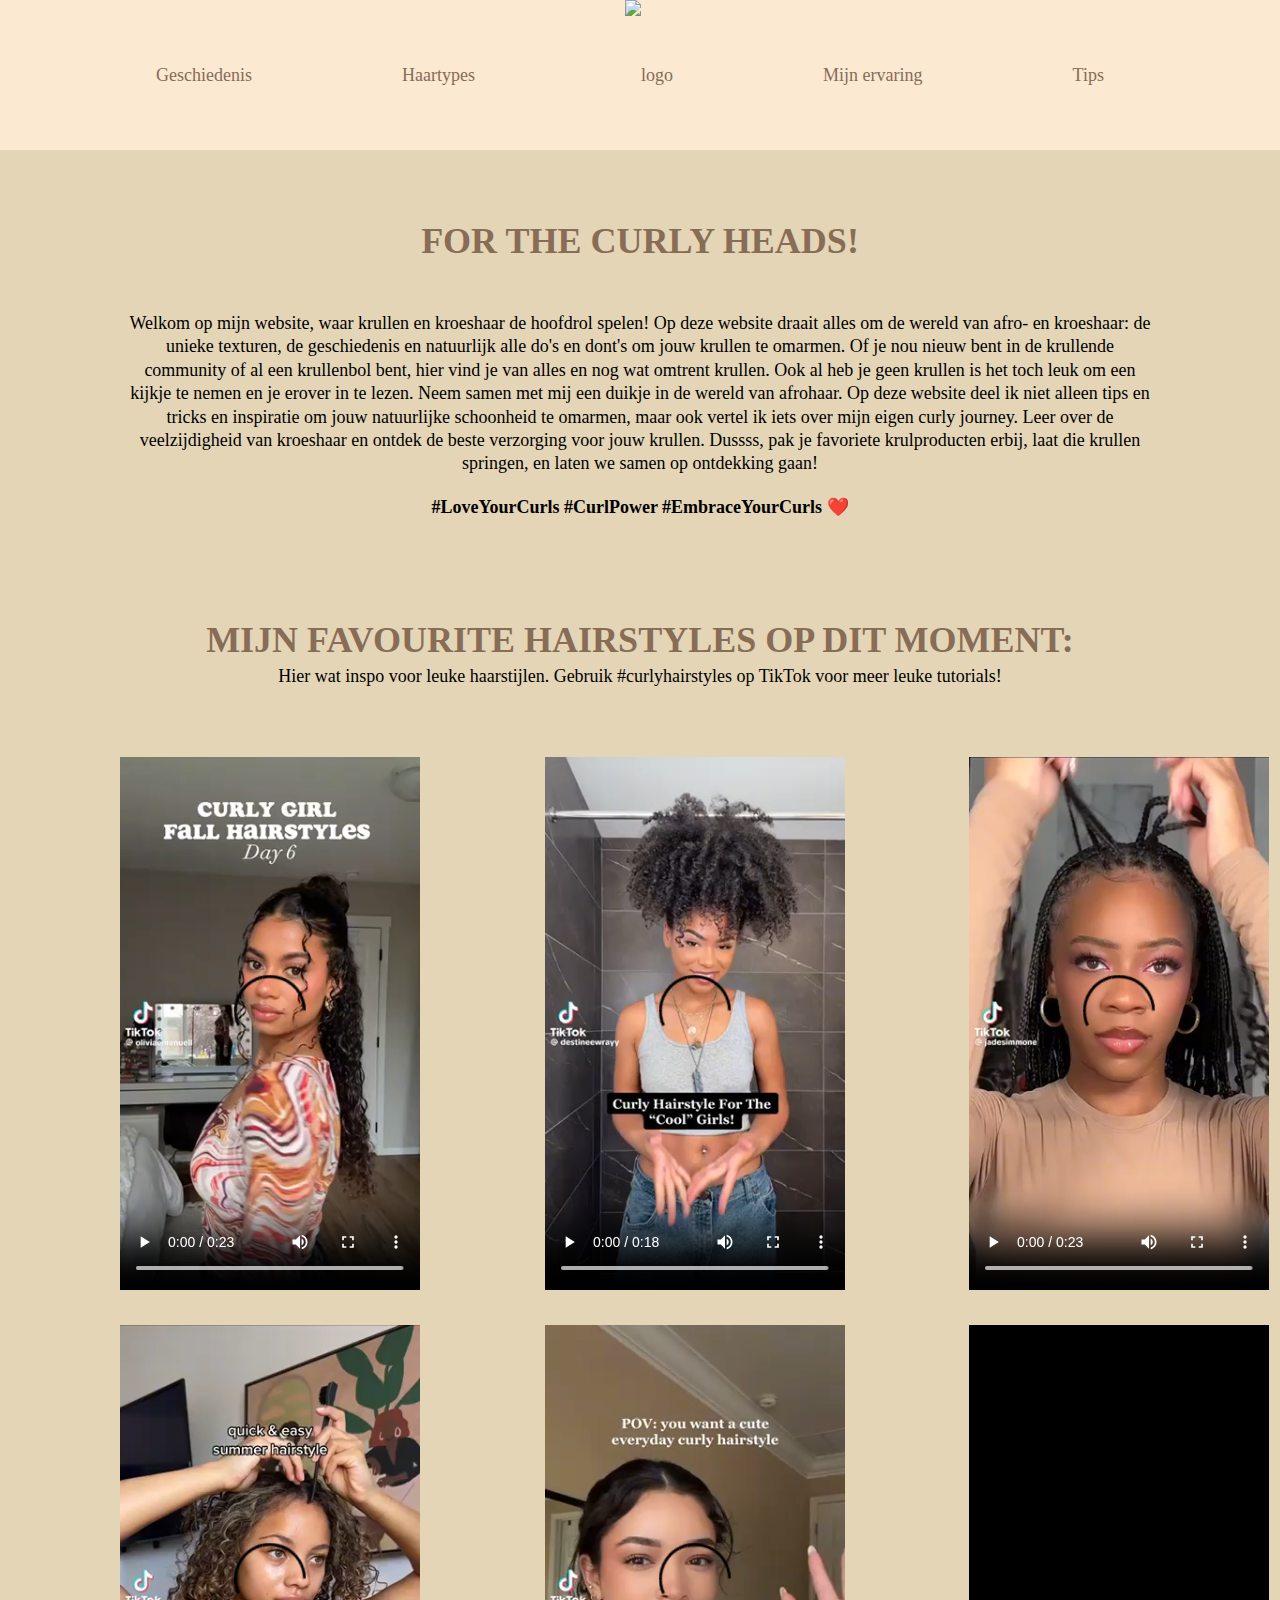
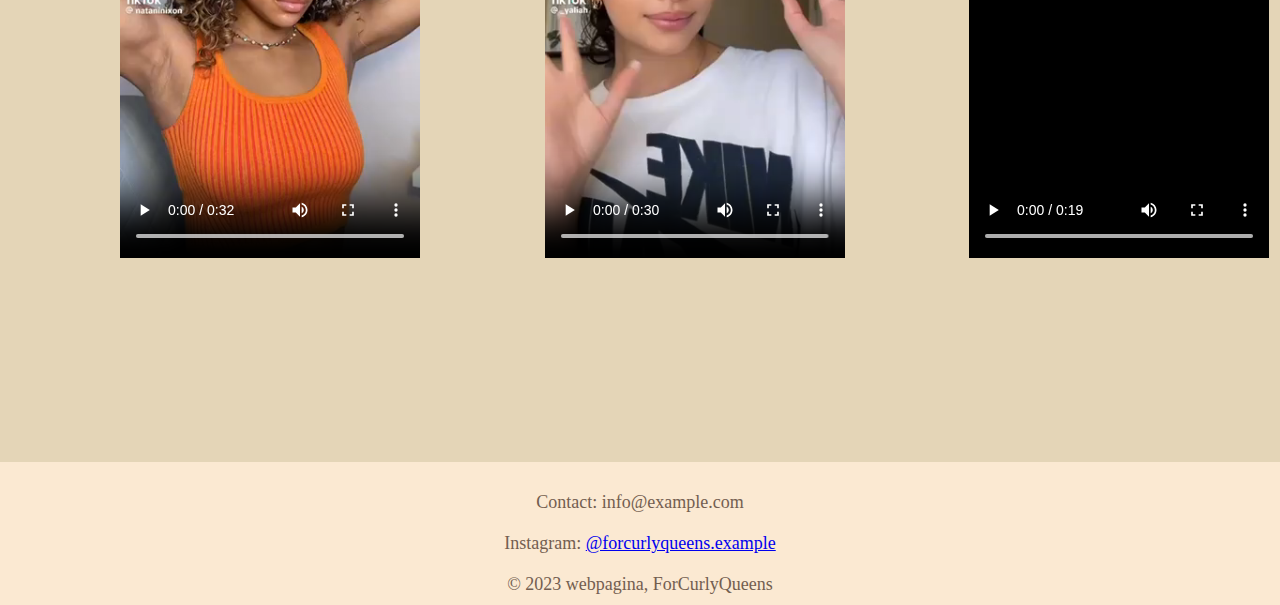
==== index.html @ f06372c7 "Add files via upload" ====
<!DOCTYPE html>
<html lang="en">
<head>
    <meta charset="UTF-8">
    <meta name="viewport" content="width=device-width, initial-scale=1.0">
    <title>ForCulyQueens</title>
    <link rel="stylesheet" href="styles.css">

</head>
<body>

    <header>
        
<!--nav-->

        <nav class="navbar"> 
            <ul>
                <li>
                    <a href="geschiedenis.html">Geschiedenis</a>
                </li> 
                <li>
                    <a href="haartypes.html">Haartypes</a>
                </li>  
                <li>
                    <a href="index.html" class="logo">
                        <img src="/Users/kyrakuils/Downloads/website/img/forcurlyqueenslogo.png" alt="logo" width="200" ></a>
                </li>

                <li>
                    <a href="mijnervaring.html">Mijn ervaring</a>
                </li>
            
                    <li>
                        <a href="tips.html">Tips</a>
                    </li>
            </ul>
        </nav>

    </header>

    <main>
<!--welkomsttekst-->
            <div class="title"><h1>FOR THE CURLY HEADS!</h1>
            </div>
                
                <div class="introductie">
                    <p> Welkom op mijn website, waar krullen en kroeshaar de hoofdrol spelen! Op deze website draait alles om de wereld van afro- en kroeshaar: de unieke texturen, de geschiedenis en natuurlijk alle do's en dont's om jouw krullen te omarmen.
                    Of je nou nieuw bent in de krullende community of al een krullenbol bent, hier vind je van alles en nog wat omtrent krullen. Ook al heb je geen krullen is het toch leuk om een kijkje te nemen en je erover in te lezen. Neem samen met mij een duikje in de wereld van afrohaar. 
                    Op deze website deel ik niet alleen tips en tricks en inspiratie om jouw natuurlijke schoonheid te omarmen, maar ook vertel ik iets over mijn eigen curly journey. Leer over de veelzijdigheid van kroeshaar en ontdek de beste verzorging voor jouw krullen.
                    Dussss, pak je favoriete krulproducten erbij, laat die krullen springen, en laten we samen op ontdekking gaan! 
                    </p> 
                    <p class="introhashtag">#LoveYourCurls #CurlPower #EmbraceYourCurls ❤️</p>
                </div>

            <p class="favourites">MIJN FAVOURITE HAIRSTYLES OP DIT MOMENT:</p>
            <p class="inspozin">Hier wat inspo voor leuke haarstijlen. Gebruik #curlyhairstyles op TikTok voor meer leuke tutorials!</p>

<!--tiktoks-->

            <video class="tiktok" controls>
                <source src="vid/tiktok1.MOV">
            </video>

            <video class="tiktok" controls>
                <source src="vid/tiktok2.MOV">
            </video>
            
            <video class="tiktok" controls>
                <source src="vid/tiktok3.MOV">
            </video> 

            <video class="tiktok" controls>
                <source src="vid/tiktok4.MOV"> 
            </video>  

            <video class="tiktok" controls>   
                <source src="vid/titkok5.MOV"> 
            </video>

            <video class="tiktok" controls>
                <source src="vid/tiktok6.MOV"> 
            </video>

    </main>
     
    <footer>
        <div class="footer">
            <p class="contact">Contact: info@example.com</p>
            <p class="socials">Instagram: <a href="https://www.instagram.com/">@forcurlyqueens.example</a></p>
            <p class="datum">© 2023 webpagina, ForCurlyQueens </p> 
        </div>
    </footer>
    
</body>
</html>


<!-- bronvermelding:-->
    
    <!-- https://www.tiktok.com/@oliviaemanuell/video/7297291358107258158?is_from_webapp=1&sender_device=pc&web_id=7312183273575958049> tiktok 1 -->
    <!-- https://www.tiktok.com/@destineewrayy/video/7167840907327180037?is_from_webapp=1&sender_device=pc&web_id=7312183273575958049> tiktok 2 -->
    <!-- https://www.tiktok.com/@jadesimmone/video/7210442857042447662?is_from_webapp=1&sender_device=pc&web_id=7312183273575958049> tiktok 3 -->
    <!-- https://www.tiktok.com/@nataninixon/video/7232388786657955118?is_from_webapp=1&sender_device=pc&web_id=7312183273575958049> tiktok 4 -->
    <!-- https://www.tiktok.com/@_yaliah/video/7206517935660223790?is_from_webapp=1&sender_device=pc&web_id=7312183273575958049> tiktok 5 -->
    <!-- https://www.tiktok.com/@gsterl/video/7201991817250753798?is_from_webapp=1&sender_device=pc&web_id=7312183273575958049> tiktok 6 -->
---- styles.css ----
* {
    margin: 0;
    padding: 0;
}

body {
    background-color: #e4d5b7;
    font-family: 'Trebuchet MS';
    font-size: 18px;
}


/* navbar */

    header {
        display: flex;
        justify-content: space-evenly;
        align-items: center;
        padding-left: 130px;
        background-color:#fbe9d2;
        position: sticky;
        top: 0;
    }

    nav ul {
        list-style-type: none;
        display: flex;
    }

    nav ul li {
        line-height: 150px;
        margin-right:150px;
        height: 150px;
    }

    nav a {
        text-decoration: none;
        color: #876c56;
    }

    h1,h2 { 
        color: #876c56;
    }

        li {
            display: inline;
            float: left;
        }

        nav li:hover a { 
            color:#876c564f 
        }


/* index */

    .title {
        text-align: center;
        margin-top: 70px;
        margin-bottom: 50px;
    }

    .introhashtag {
        text-align: center;
        margin-top: 20px;
        margin-bottom: 60px;
        font-weight: bold;
    }

    .introductie {
        width: 80%;
        margin: 0 auto;
        line-height: 130%;
        text-align: center;
    }

    .favourites {
        text-align: center;
        font-family: 'Trebuchet MS';
        font-weight: bold;
        font-size: 200%;
        color: #876c56;
        margin-top: 100px;
    }

    .inspozin {
        text-align: center;
        margin-top: 5px;
        margin-bottom: 40px;
    }

    .tiktok {
        margin-left: 120px;
        margin-top: 30px;
        width: 300px;
    }


/* geschiedenis */

    .titelgeschiedenis { 
        text-align: center;
        margin-top: 70px;
        margin-bottom: 50px;
    }

    .geschiedenis {
        width: 80%;
        margin: 0 auto;
        line-height: 140%;
        text-align: center;
    }

    .tekstgeschiedenis1 { 
        margin-bottom: 20px;
    }

    .tekstgeschiedenis2 {
        margin-bottom: 20px;
    }

    .hashtaggeschiedenis { 
        text-align: center;
        margin-top: 20px;
        font-weight: bold;
    }


/* haartypes */

    .haartypes {
        text-align: center;
        margin-top: 70px;
        margin-bottom: 30px;
    }

    .overhaartypes {
        text-align: center;
        margin-right: 80px;
        margin-left: 80px;
    }
    
    .overhaartypes2 {
        text-align: center;
        margin-top: 10px;
        margin-right: 90px;
        margin-left: 90px;
    }

    .types {
        text-align: center;
        font-size: 120%;
        margin-top: 70px;
        margin-bottom: 10px;
    }

    .introhaartype { 
        text-align: center;
        margin-bottom: 40px;
    }

    .fotohaartypes {
        margin-left: auto;
        margin-right: auto;
        width: 50%;
        border-style: solid; 
    }

    .hashtag {
        font-weight: 800;
        margin-bottom: 60px;
        text-align: center;
    }

    .haartype {
        color:#a28d73;
        text-align: center;
        font-family: 'Trebuchet MS';
        font-weight: bold;
        font-size: 200%;
        margin-bottom: 50px;
    }

/* types tekst indeling */

        .type2a,.type2b,.type2c {
            font-weight: bold;
            margin-left: 200px;
        }

        .type3a { 
            font-weight: bold;
            margin-top: 50px;
            margin-left: 200px;
        }
        .type3b,.type3c {
            font-weight: bold;
            margin-left: 200px;
        }

        .type4a {
            font-weight: bold;
            margin-top: 50px;
            margin-left: 200px;
        }

        .type4b,.type4c {
            font-weight: bold;
            margin-left: 200px;
        }

        .tekst1,.tekst2,.tekst3,.tekst4,.tekst5,.tekst6,.tekst7,.tekst8,.tekst9 {
            margin-top: 2px;
            margin-bottom: 10px;
            margin-left: 225px;
        }

    .eindteksttypes {
        text-align: center;
        margin-top: 50px;
        margin-bottom: 30px;
        margin-left: 200px;
        margin-right: 200px;
    }

/* afbeeldingen types haar */

        .wavy { 
            text-align: center;
            margin-top: 20px;
            font-family: 'Trebuchet MS';
            font-weight: bold;
            font-size: 120%;
        }

        .curly {
            text-align: center;
            margin-top: 20px;
            font-family: 'Trebuchet MS';
            font-weight: bold;
            font-size: 120%;
        }

        .coily  {
            text-align: center;
            margin-top: 20px;
            font-family: 'Trebuchet MS';
            font-weight: bold;
            font-size: 120%;
        }
        
    .bar {
        display: flex;
        justify-content: space-evenly;
    }

    /* welke haartype heb jij? */
    
            .border-box {
                width: 100%;
                padding-bottom: 300px;
            }
            
            .rij {
                margin:0;
            }
            
            .plaatje {
                float:left;
                padding: 50px;
                position: relative;
                width: 25%;
                margin-top: -360px;
            }
            
            .left {
                opacity: 0;
                position: sticky;
                transform: translate(-50%, -50%);
                text-align: center;
            }

            .plaatje:hover .image {
                opacity: 0.5;
                transform: scale(1.1);
                transition: 0.5s;
            }
            
            .plaatje:hover .left {
                opacity: 1;
            }

            .text {
                font-size: 30px;
                font-family: 'Trebuchet MS';
                font-weight: bold;
                color: #68574a;
                padding: 20px 34px;
                text-decoration:none;
                border-radius: 10px;
                box-shadow: 10px 10px #876c564f;
            }

            .image {
                border-radius: 10px;
                box-shadow: 20px 20px 20px #876c564f;
                width: 370px;
                height: 400px;
            }
            
            
/* ervaring */

    .ervaringtitel {
        text-align: center;
        margin-top: 70px; 
    }

    .ervaringtekst { 
        width: 70%;
        margin: 0 auto;
        line-height: 100%;
        text-align: center;
        margin-top: 70px;
        line-height: 115%;
    }

    .ervaringtekst2 {
        width: 70%;
        margin: 0 auto;
        line-height: 100%;
        text-align: center;
        margin-top: 30px;
        line-height: 115%;
    }

    .ervaringtekst3 {
        width: 70%;
        margin: 0 auto;
        line-height: 100%;
        text-align: center;
        margin-top: 30px;
        line-height: 115%;
    }

    .hashtagervaring {
        text-align: center;
        font-weight: bold;
        margin-top: 30px;
    }


/* tips */

    .tips {
        text-align: center;
        margin-top: 70px;
        margin-bottom: 30px;
    }

    .titeltips {
        text-align: center;
        font-weight: bold;
    }

    .tipsintro {
        text-align: center;
        margin-bottom: 40px;
        margin-top: 20px;
    }

    .faves1 {
        text-align: center;
        margin-left:900px;
        margin-top: 10px;
        font-weight: bold;
    }

    .faves2 { 
        text-align: center;
        margin-left:900px;
        margin-top: 10px;
    }

   .haarproducten {
        width: 250px;
        margin-left:1100px;
        margin-top: 10px;
   }

    .tip1,.tip2,.tip3,.tip4,.tip5 {
        font-weight: bold;
        margin-top: 20px;
        margin-left: 150px;
    }

    .teksttips {
        margin-left: 150px;
    }

    .reminder { 
        font-weight: bold;
        text-decoration:underline;
        margin-top: 40px;
        margin-bottom: 20px;
        margin-left: 150px;
    }

    .teksttipseinde {
        text-align: left;
        margin-left: 150px;
    }
    
    
    .hashtagtips {
        font-weight: bold;
        margin-top: 10px;
        margin-left: 150px;
    }


/* footer */

    .footer {
        padding: 10px;
        background-color:#fbe9d2;
        color:rgb(115, 94, 80);
        margin-top: 200px;
        text-align: center;
        position:relative;
    }

    .contact {
        text-align: center;
        margin-top: 20px;   
    }

    .socials {
        text-align: center;
        margin-top: 20px;
    }

    .datum {
        text-align: center;
        margin-top: 20px;
    }
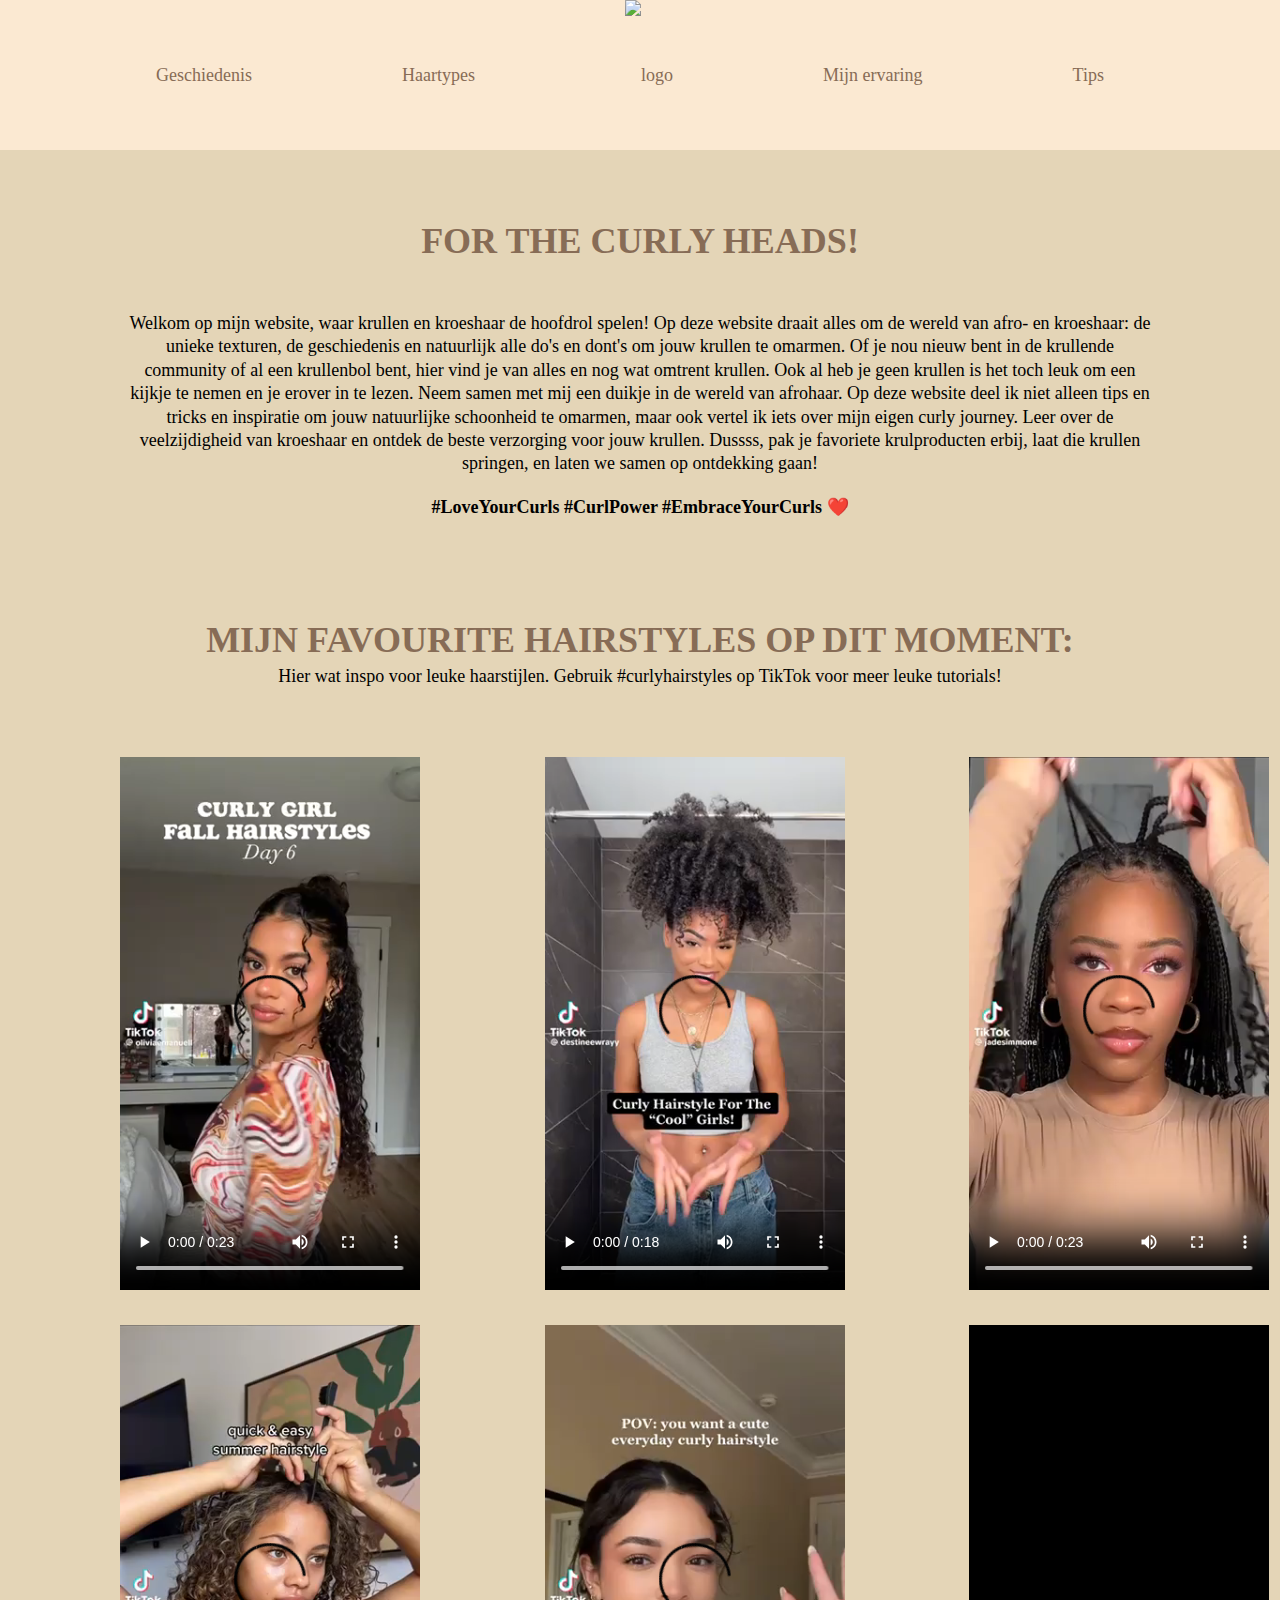
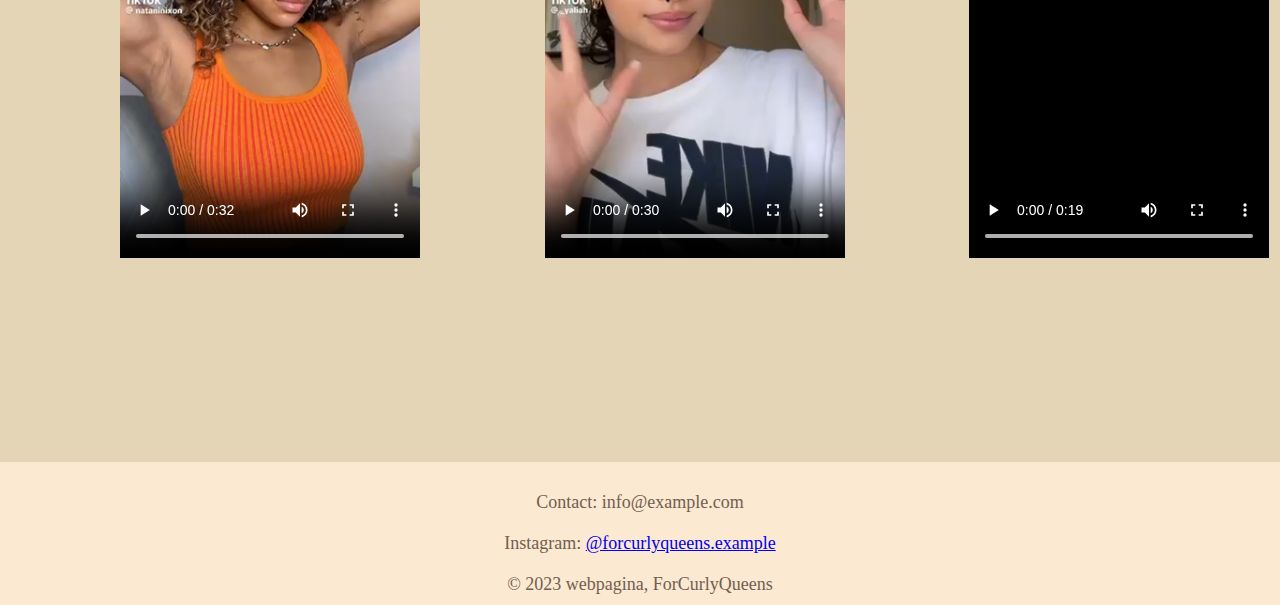
==== commit 681d0de3: "Add files via upload" ====
--- a/index.html
+++ b/index.html
@@ -1,12 +1,12 @@
 <!DOCTYPE html>
 <html lang="en">
-<head>
-    <meta charset="UTF-8">
-    <meta name="viewport" content="width=device-width, initial-scale=1.0">
-    <title>ForCulyQueens</title>
-    <link rel="stylesheet" href="styles.css">
+    <head>
+        <meta charset="UTF-8">
+        <meta name="viewport" content="width=device-width, initial-scale=1.0">
+        <title>ForCulyQueens</title>
+        <link rel="stylesheet" href="styles.css">
 
-</head>
+    </head>
 <body>
 
     <header>
@@ -39,24 +39,26 @@
     </header>
 
     <main>
-<!--welkomsttekst-->
-            <div class="title"><h1>FOR THE CURLY HEADS!</h1>
+    <!--welkomsttekst-->
+            <div class="title">
+                <h1>FOR THE CURLY HEADS!</h1>
             </div>
-                
-                <div class="introductie">
-                    <p> Welkom op mijn website, waar krullen en kroeshaar de hoofdrol spelen! Op deze website draait alles om de wereld van afro- en kroeshaar: de unieke texturen, de geschiedenis en natuurlijk alle do's en dont's om jouw krullen te omarmen.
-                    Of je nou nieuw bent in de krullende community of al een krullenbol bent, hier vind je van alles en nog wat omtrent krullen. Ook al heb je geen krullen is het toch leuk om een kijkje te nemen en je erover in te lezen. Neem samen met mij een duikje in de wereld van afrohaar. 
-                    Op deze website deel ik niet alleen tips en tricks en inspiratie om jouw natuurlijke schoonheid te omarmen, maar ook vertel ik iets over mijn eigen curly journey. Leer over de veelzijdigheid van kroeshaar en ontdek de beste verzorging voor jouw krullen.
-                    Dussss, pak je favoriete krulproducten erbij, laat die krullen springen, en laten we samen op ontdekking gaan! 
-                    </p> 
-                    <p class="introhashtag">#LoveYourCurls #CurlPower #EmbraceYourCurls ❤️</p>
-                </div>
+            <div class="introductie">
+                <p> 
+                Welkom op mijn website, waar krullen en kroeshaar de hoofdrol spelen! Op deze website draait alles om de wereld van afro- en kroeshaar: de unieke texturen, de geschiedenis en natuurlijk alle do's en dont's om jouw krullen te omarmen.
+                Of je nou nieuw bent in de krullende community of al een krullenbol bent, hier vind je van alles en nog wat omtrent krullen. Ook al heb je geen krullen is het toch leuk om een kijkje te nemen en je erover in te lezen. Neem samen met mij een duikje in de wereld van afrohaar. 
+                Op deze website deel ik niet alleen tips en tricks en inspiratie om jouw natuurlijke schoonheid te omarmen, maar ook vertel ik iets over mijn eigen curly journey. Leer over de veelzijdigheid van kroeshaar en ontdek de beste verzorging voor jouw krullen.
+                Dussss, pak je favoriete krulproducten erbij, laat die krullen springen, en laten we samen op ontdekking gaan! 
+                </p> 
+                <p class="introhashtag">
+                    #LoveYourCurls #CurlPower #EmbraceYourCurls ❤️
+                </p>
+            </div>
 
             <p class="favourites">MIJN FAVOURITE HAIRSTYLES OP DIT MOMENT:</p>
             <p class="inspozin">Hier wat inspo voor leuke haarstijlen. Gebruik #curlyhairstyles op TikTok voor meer leuke tutorials!</p>
 
-<!--tiktoks-->
-
+    <!--tiktoks-->
             <video class="tiktok" controls>
                 <source src="vid/tiktok1.MOV">
             </video>
@@ -80,7 +82,6 @@
             <video class="tiktok" controls>
                 <source src="vid/tiktok6.MOV"> 
             </video>
-
     </main>
      
     <footer>
@@ -90,10 +91,6 @@
             <p class="datum">© 2023 webpagina, ForCurlyQueens </p> 
         </div>
     </footer>
-    
-</body>
-</html>
-
 
 <!-- bronvermelding:-->
     
@@ -102,4 +99,9 @@
     <!-- https://www.tiktok.com/@jadesimmone/video/7210442857042447662?is_from_webapp=1&sender_device=pc&web_id=7312183273575958049> tiktok 3 -->
     <!-- https://www.tiktok.com/@nataninixon/video/7232388786657955118?is_from_webapp=1&sender_device=pc&web_id=7312183273575958049> tiktok 4 -->
     <!-- https://www.tiktok.com/@_yaliah/video/7206517935660223790?is_from_webapp=1&sender_device=pc&web_id=7312183273575958049> tiktok 5 -->
-    <!-- https://www.tiktok.com/@gsterl/video/7201991817250753798?is_from_webapp=1&sender_device=pc&web_id=7312183273575958049> tiktok 6 -->+    <!-- https://www.tiktok.com/@gsterl/video/7201991817250753798?is_from_webapp=1&sender_device=pc&web_id=7312183273575958049> tiktok 6 -->
+
+</body>
+</html>
+
+
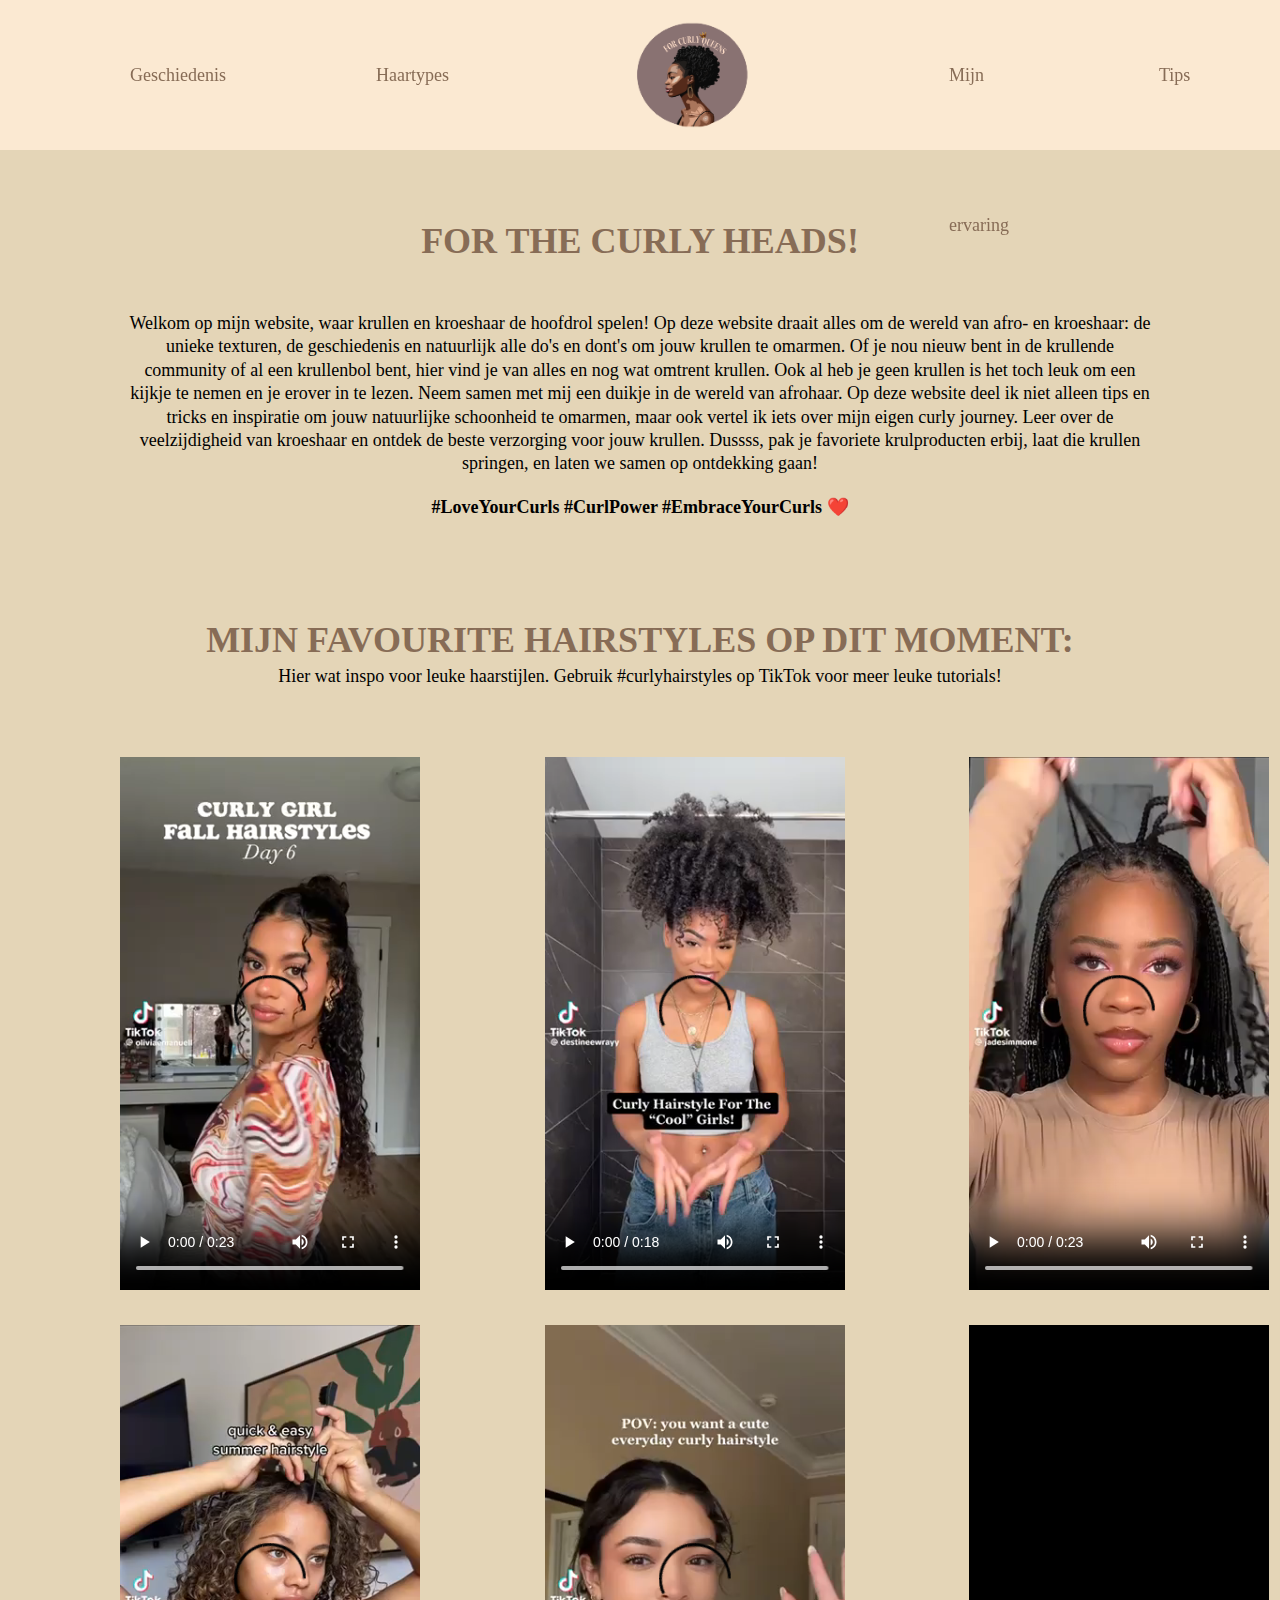
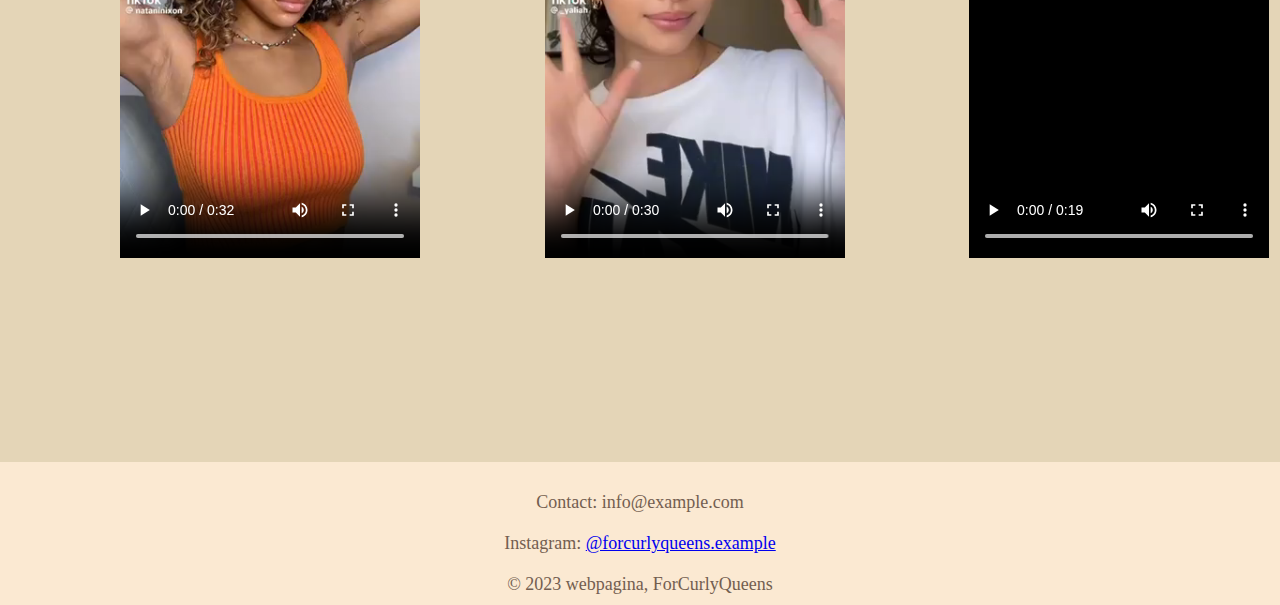
==== commit 6584cc83: "Add files via upload" ====
--- a/index.html
+++ b/index.html
@@ -23,7 +23,7 @@
                 </li>  
                 <li>
                     <a href="index.html" class="logo">
-                        <img src="/Users/kyrakuils/Downloads/website/img/forcurlyqueenslogo.png" alt="logo" width="200" ></a>
+                        <img src="img/forcurlyqueenslogo.png" alt="logo" width="200" ></a>
                 </li>
 
                 <li>
